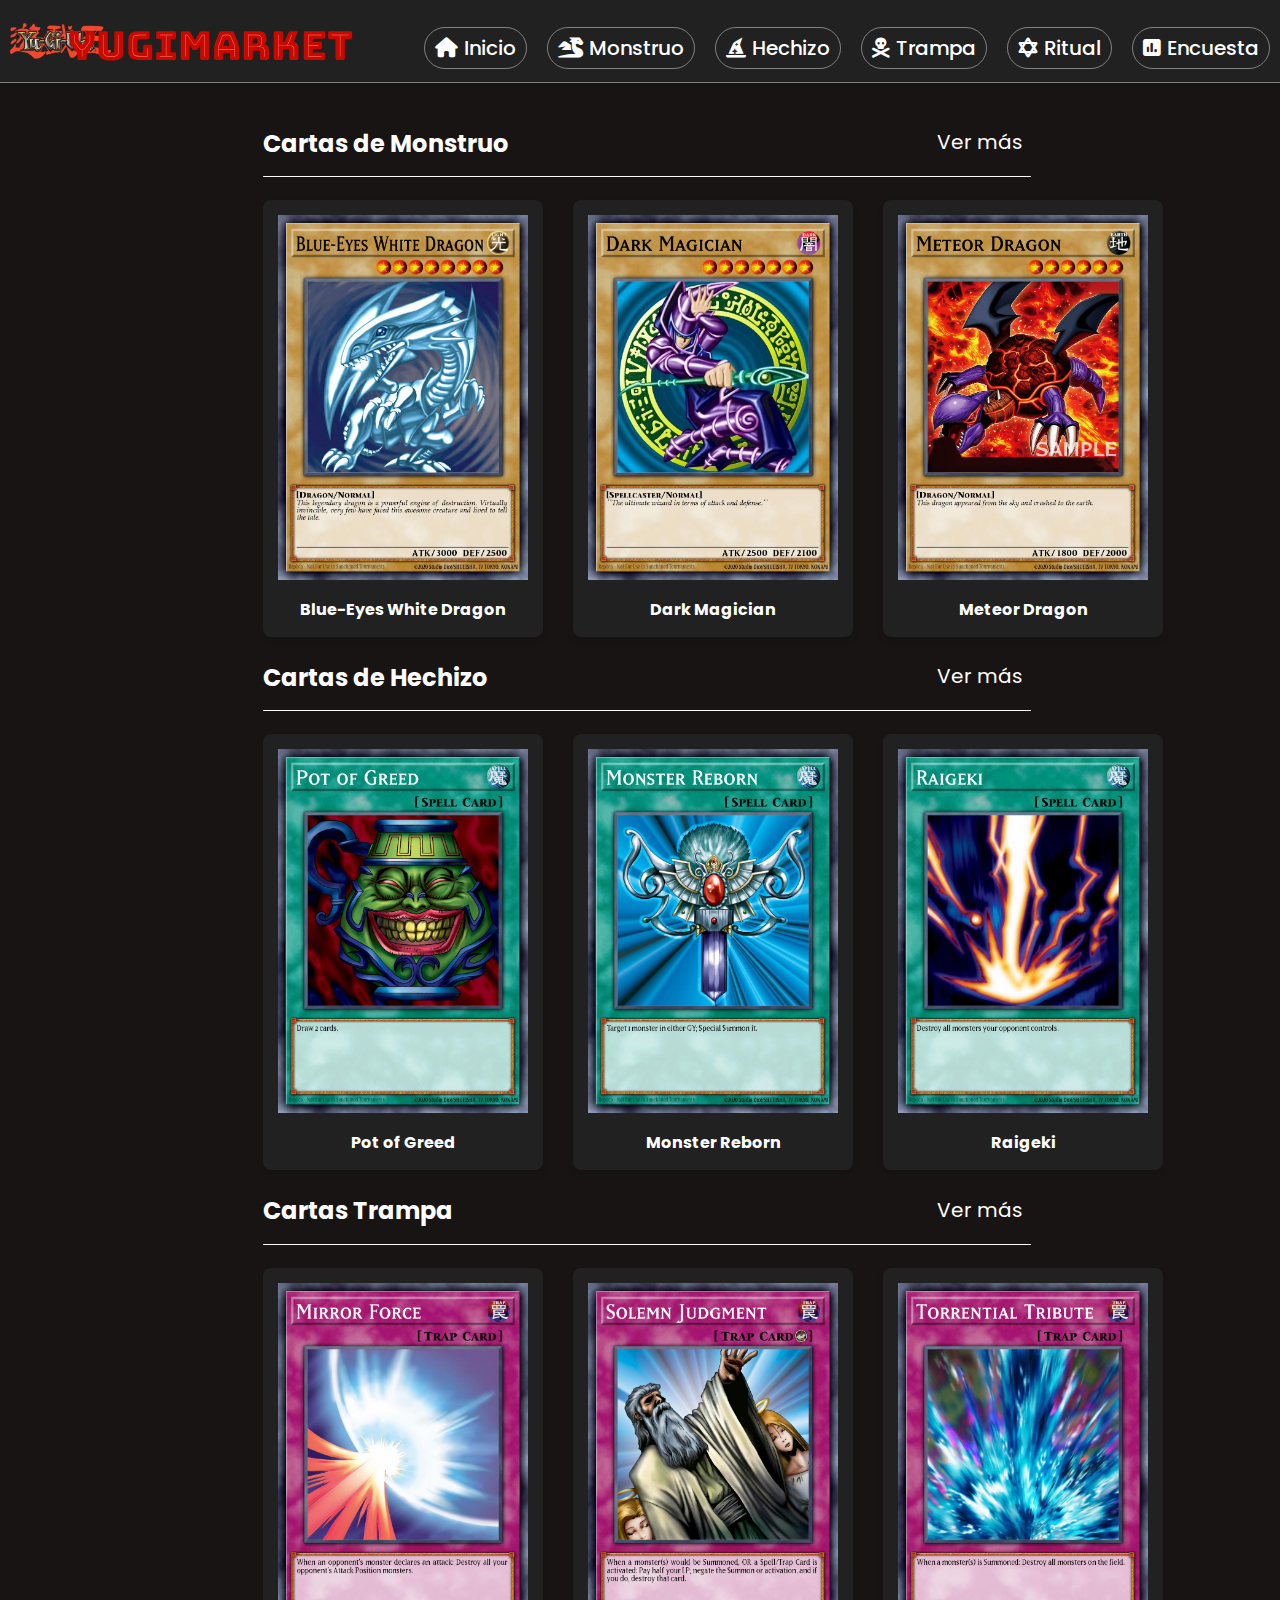
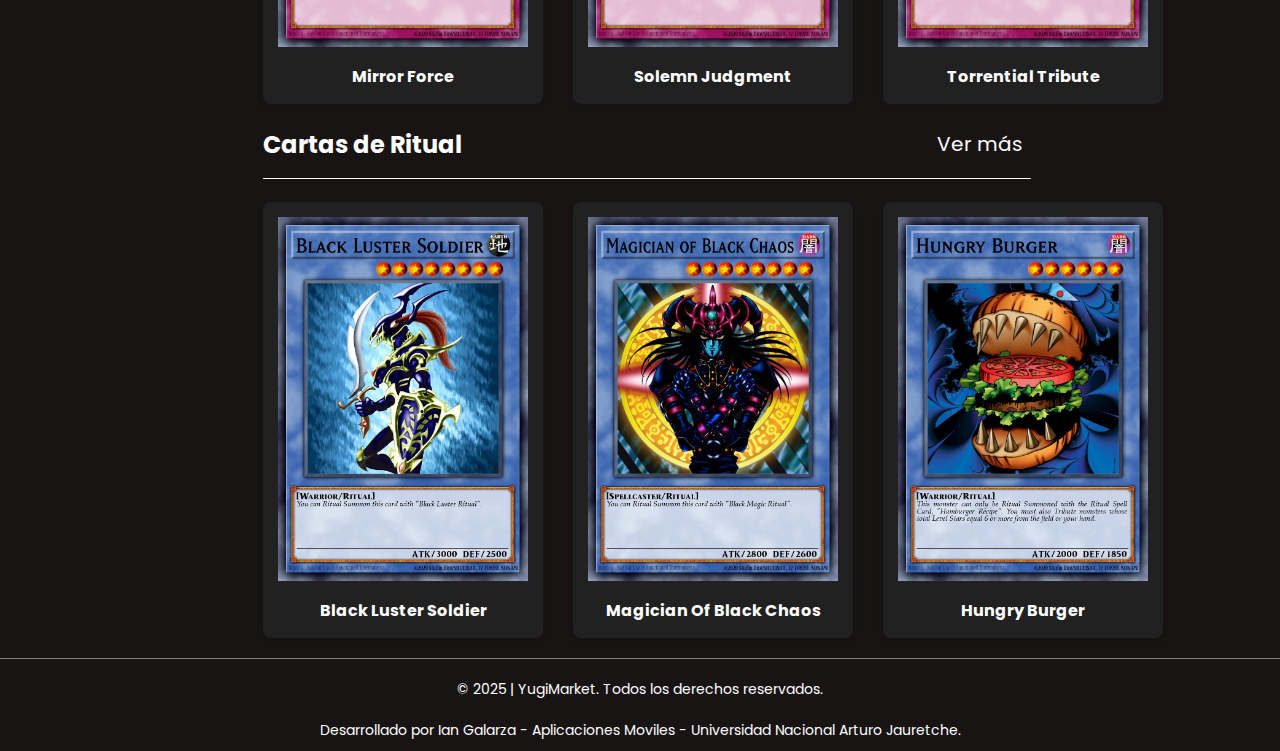
==== index.html @ 3d0e9c93 "first commit" ====
<!DOCTYPE html>
<html lang="en">
<head>
    <meta charset="UTF-8">
    <meta name="viewport" content="width=device-width, initial-scale=1.0">
    <link href="https://fonts.googleapis.com/css2?family=Poppins:wght@300;400;500;600;700&display=swap" rel="stylesheet">
    <link href="https://fonts.googleapis.com/css2?family=Bungee+Tint&display=swap" rel="stylesheet">
    <link rel="stylesheet" href="https://cdnjs.cloudflare.com/ajax/libs/font-awesome/6.0.0/css/all.min.css">

    <link rel="icon" type="image/png" href="img/yugiohlogo.png">

    <link rel="stylesheet" href="css/layouts/header.css">
    <link rel="stylesheet" href="css/layouts/footer.css">
    <link rel="stylesheet" href="css/main.css">
    <link rel="stylesheet" href="css/layouts/navBar.css">
    <link rel="stylesheet" href="css/layouts/body-main.css">

    <title>YugiMarket</title>
</head>
<body>
    <header class ="site-header">
        <a href="./index.html"><img class="logo" src="./img/yugiohlogo.png" alt="icon-bussines"></a>
        <h1>YugiMarket</h1>
        <nav class="main-nav">
            <ul>
                <li><a href="./index.html"><i class="fas fa-home"></i> Inicio</a></li>
                <li><a href="./normalMonster.html"><i class="fas fa-dragon"></i> Monstruo</a></li>
                <li><a href="./spellCard.html"><i class="fas fa-hat-wizard"></i> Hechizo</a></li>
                <li><a href="./trapCard.html"><i class="fas fa-skull-crossbones"></i> Trampa</a></li>
                <li><a href="./ritualCard.html"><i class="fas fa-star-of-david"></i> Ritual</a></li>
                <li><a href="./survey.html"><i class="fas fa-poll"></i> Encuesta</a></li>
            </ul>
        </nav>
    </header>

    <main class="main-content">
        <section id="NormalCards" class="cardSection">
            <div class="category-header">
                <h2>Cartas de Monstruo</h2>
                <a href ="normalMonster.html" class="see-more">Ver más</a>
            </div>
            <hr class="category-divider">
            <div class="cards-grid">
                <article class="card">
                    <img class="card-Img" src="./img/normalCards/BlueEyesWhiteDragon.jpg" alt="MonsterCard">
                    <p>Blue-Eyes White Dragon</p>
                </article>
                <article class="card">
                    <img class="card-Img" src="./img/normalCards/DarkMagician.jpg" alt="MonsterCard">
                    <p>Dark Magician</p>
                </article>
                <article class="card">
                    <img class="card-Img" src="./img/normalCards/MeteorDragon.jpg" alt="MonsterCard">
                    <p>Meteor Dragon</p>
                </article>                   
            </div>
        </section>

        <section id="SpellCards" class="cardSection">
            <div class="category-header">
                <h2>Cartas de Hechizo</h2>
                <a href ="spellCard.html" class="see-more">Ver más</a>
            </div>
            <hr class="category-divider">
            <div class="cards-grid">
                <article class="card">
                    <img class="card-Img" src="./img/spellCards/PotOfGreed.jpg" alt="SpellCard">
                    <p>Pot of Greed</p>
                </article>
                <article class="card">
                    <img class="card-Img" src="./img/spellCards/MonsterReborn.jpg" alt="SpellCard">
                    <p>Monster Reborn</p>
                </article>
                <article class="card">
                    <img class="card-Img" src="./img/spellCards/Raigeki.jpg" alt="SpellCard">
                    <p>Raigeki</p>
                </article>
            </div>
        </section>

        <section id="TrapCards" class="cardSection">
            <div class="category-header">
                <h2>Cartas Trampa</h2>
                <a href ="trapCard.html" class="see-more">Ver más</a>
            </div>
            <hr class="category-divider">
            <div class="cards-grid">
                <article class="card">
                    <img class="card-Img" src="./img/trapCards/MirrorForce.jpg" alt="TrapCard">
                    <p>Mirror Force</p>
                </article>
                <article class="card">
                    <img class="card-Img" src="./img/trapCards/SolemnJudgment.jpg" alt="TrapCard">
                    <p>Solemn Judgment</p>
                </article>
                <article class="card">
                    <img class="card-Img" src="./img/trapCards/TorrentialTribute.jpg" alt="TrapCard">
                    <p>Torrential Tribute</p>
                </article>
            </div>
        </section>

        <section id="RitualCards" class="cardSection">
            <div class="category-header">
                <h2>Cartas de Ritual</h2>
                <a href ="ritualCard.html" class="see-more">Ver más</a>
            </div>
            <hr class="category-divider">
            <div class="cards-grid">
                <article class="card">
                    <img class="card-Img" src="./img/ritualCards/BlackLusterSoldier.jpg" alt="RitualCard">
                    <p>Black Luster Soldier</p>
                </article>
                <article class="card">
                    <img class="card-Img" src="./img/ritualCards/MagicianOfBlackChaos.jpg" alt="RitualCard">
                    <p>Magician Of Black Chaos</p>
                </article>
                <article class="card">
                    <img class="card-Img" src="./img/ritualCards/HungryBurger.jpg" alt="RitualCard">
                    <p>Hungry Burger</p>
                </article>
            </div>
        </section>
    </main>

    <footer class="site-footer">
        <p class="footer-text">&copy; 2025 | YugiMarket. Todos los derechos reservados.</p>
        <p class="footer-text">Desarrollado por Ian Galarza - Aplicaciones Moviles - Universidad Nacional Arturo Jauretche.</p>
    </footer>
</body>
</html>
---- css/layouts/header.css ----
.site-header{
    background-color: var(--secondary-color);
    display: flex;
    color: var(--text-color);
    text-align: center;
    padding: 10px;
    font-size: 20px;
    justify-content: space-between;
    border-bottom: 0.5px solid var(--border);
}

.logo {
    width: 100%;
}

.site-header a {
    display: flex;
    align-items: center;
    width: 8%;    
    text-decoration: none; 
}

.site-header h1 { 
    margin-left: -9%;
    margin-top: 0.7%;      
    font-size: 40px;       
    font-weight: 400;
    font-family: 'Bungee Tint', cursive;
}
---- css/layouts/footer.css ----
.site-footer {
    background-color: var(--primary-color);
    border-top: 0.5px solid var(--border);
    padding-top: 10px;
}

.footer-text {
    position: relative;
    padding: 10px;
    font-size: 0.875rem;
    color: var(--text-color);
    text-align: center;
}
---- css/main.css ----
:root{
    --primary-color: #181414;
    --secondary-color: #212121;
    --text-color-inverse: black;
    --text-color: white;
    --navbar-shallow-color: #374151;
    --scroll-color: red;
    --scroll-background: #1a1a1a;
    --btn-confirm: #1a691d; 
    --btn-confirm-hover: #388e3c;
    --btn-cancel: #992219;
    --btn-cancel-hover: #ec6565;
    --error-color: #d32f2f;
    --border: gray;
}

*{
    margin: 0;
    padding: 0;
    
}

body {
    background-color: var(--primary-color);
    color: var(--text-color);
    font-family: 'Poppins', sans-serif;
}

/*scroll Global*/

*::-webkit-scrollbar{
    width: 10px;
}

*::-webkit-scrollbar-track {
    background: var(--scroll-background);
}

*::-webkit-scrollbar-thumb {
    background-color: var(--scroll-color);
    border-radius: 10px;
    border: 2px solid transparent;
    background-clip: content-box;
}
---- css/layouts/navBar.css ----
.main-nav ul {
    display: flex;
    gap: 20px;
    list-style: none;
    padding-top: 2%;
    
}

.main-nav a {
    display: flex;
    color: var(--text-color);
    text-decoration: none;
    font-weight: 500;
    padding: 0px 5px;
    gap: 6px;
}

.main-nav li {
    padding: 5px;
    border-radius: 999px; 
    border: 0.5px solid var(--border); 
}


.main-nav li:hover {
    color: var(--theme-color); 
    background-color: var(--navbar-shallow-color);
}
---- css/layouts/body-main.css ----
.main-content{
    margin-left: 19%;
    padding: 20px;
    width: 60%;
    min-height: 80vh;
}

.cards-grid {
    display: grid;
    grid-template-columns: repeat(3, 1fr);
    gap: 30px;
}

.card {
    background-color: var(--secondary-color);
    padding: 15px;
    border-radius: 8px;
    box-shadow: 0 4px 6px rgba(0, 0, 0, 0.1);
    text-align: center;
}

.card-Img {
    width: 250px;
}

.card p {
    margin-top: 10px;
    font-weight: bold;
    
}

.card:hover {
    transform: scale(1.10);
    box-shadow: 0 8px 16px rgba(0, 0, 0, 0.3);
}

.cardSection {
    margin-top: 3%;
}

.cardSection h2 {
    margin-bottom: 2%;
}

.category-divider {
    margin: 0 0 3% 0;
    border: none;
    border-top: 1px solid var(--text-color);
    border-radius: 2px;
}

.category-header {
    display: flex;
    justify-content: space-between;
}

.see-more {
    text-decoration: none;
    color: var(--text-color);
    font-size: 20px;
    padding: 0.2% 8px;
    border-radius: 4px;
}

.see-more:hover{
    text-decoration: underline;
    transform: translateY(-2px) scale(1.05);
}
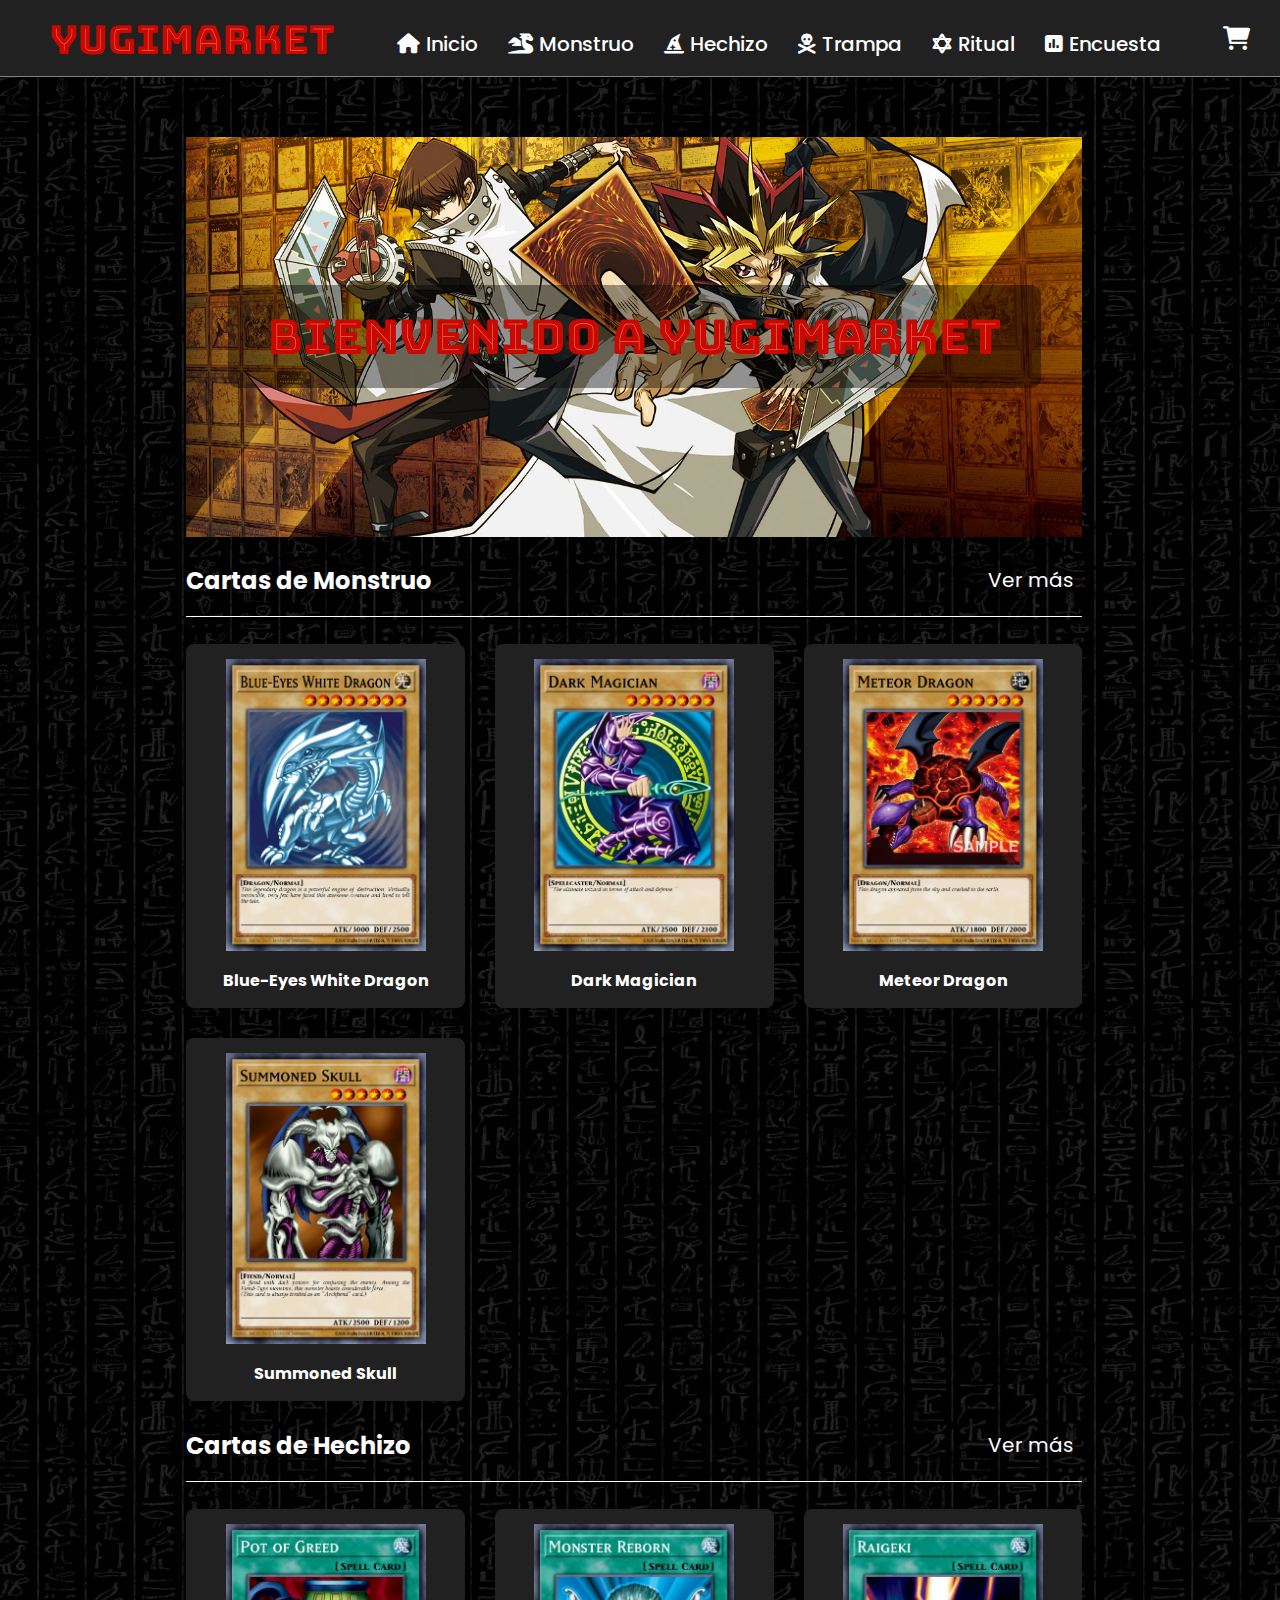
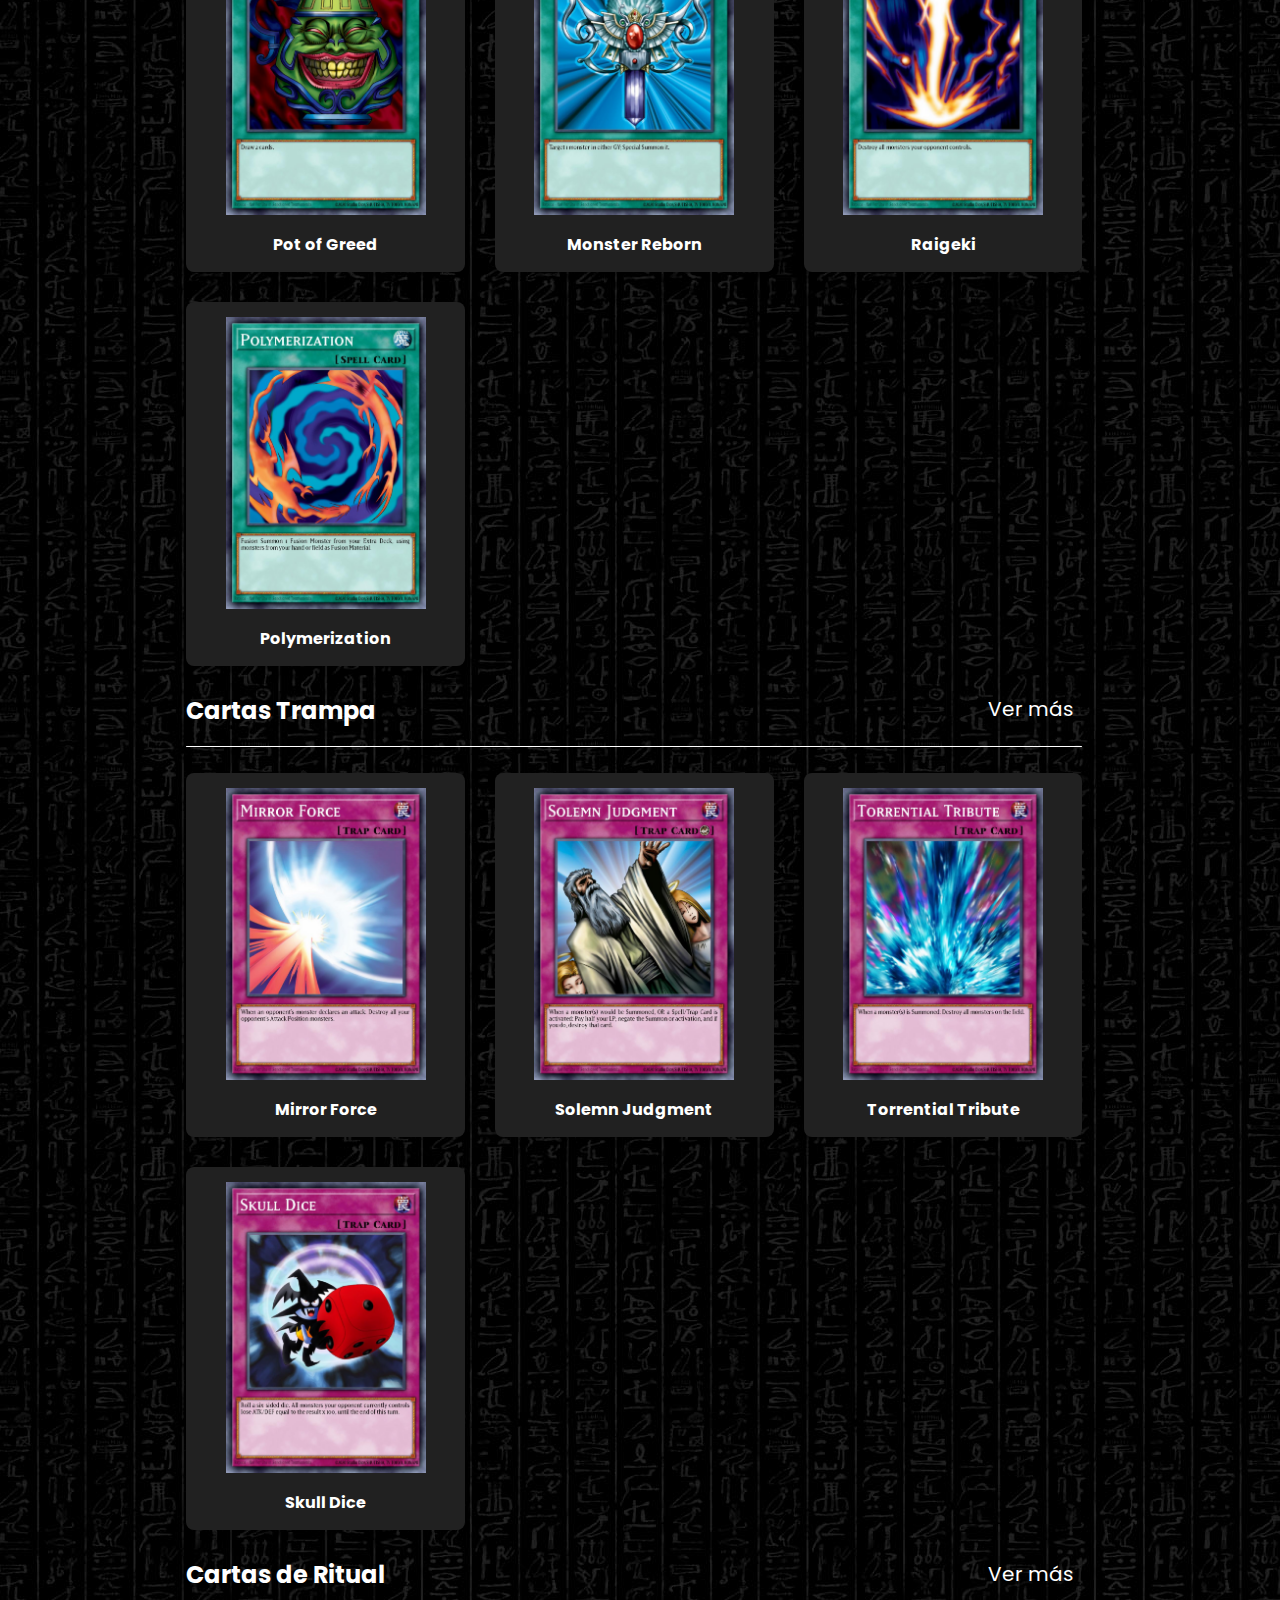
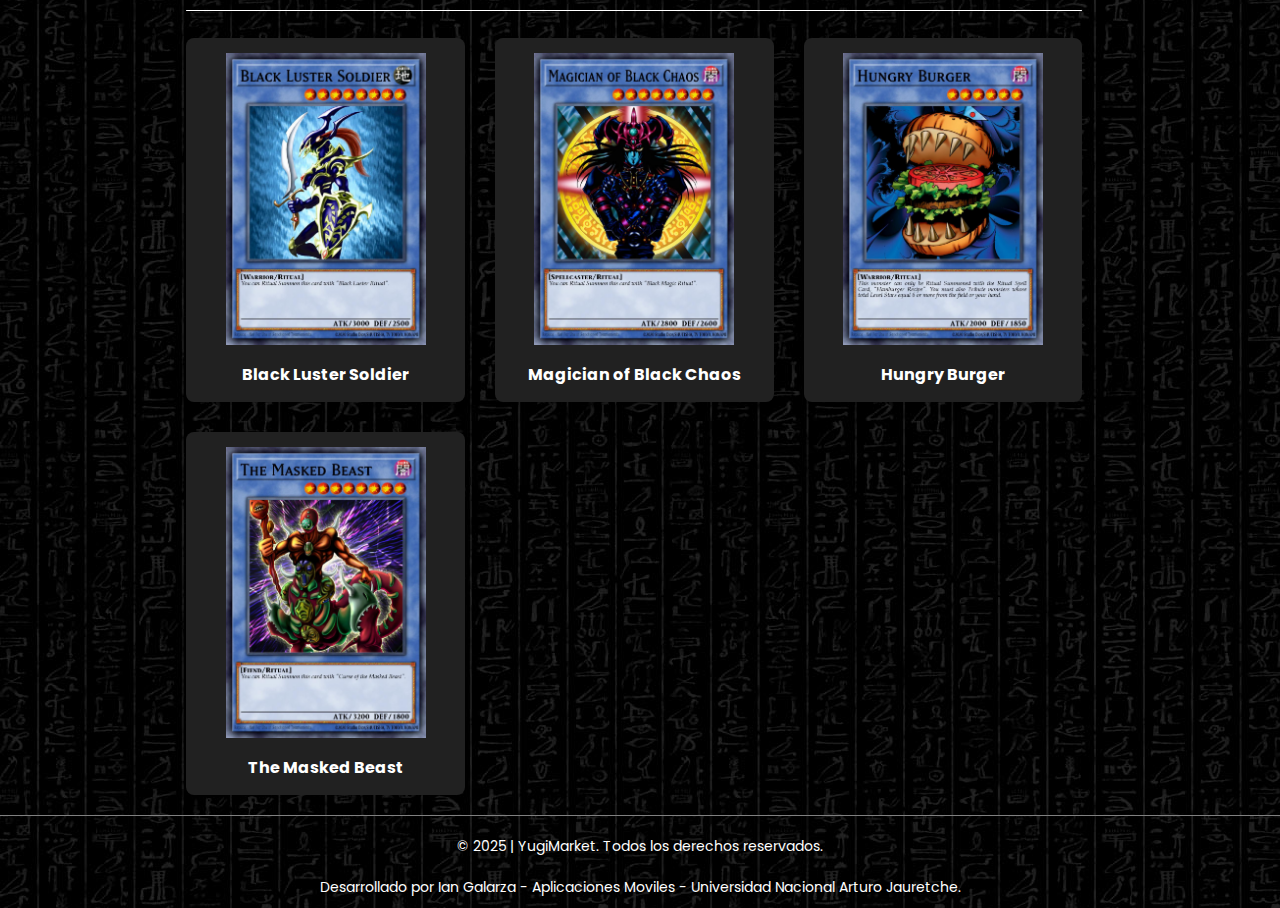
==== commit 7f62e5a3: "Parte 2 Terminada" ====
--- a/index.html
+++ b/index.html
@@ -9,6 +9,8 @@
 
     <link rel="icon" type="image/png" href="img/yugiohlogo.png">
 
+    <link rel="stylesheet" href="css/layouts/banner.css">
+    <link rel="stylesheet" href="css/layouts/cart.css">
     <link rel="stylesheet" href="css/layouts/header.css">
     <link rel="stylesheet" href="css/layouts/footer.css">
     <link rel="stylesheet" href="css/main.css">
@@ -19,6 +21,11 @@
 </head>
 <body>
     <header class ="site-header">
+
+        <button class="hamburger-btn" id="hamburger-btn" aria-label="Abrir menú">
+            <i class="fas fa-bars"></i>
+        </button>
+
         <a href="./index.html"><img class="logo" src="./img/yugiohlogo.png" alt="icon-bussines"></a>
         <h1>YugiMarket</h1>
         <nav class="main-nav">
@@ -31,9 +38,30 @@
                 <li><a href="./survey.html"><i class="fas fa-poll"></i> Encuesta</a></li>
             </ul>
         </nav>
+        <div class="cart-icon-container">
+            <i class="fas fa-shopping-cart" id="cart-icon"></i>
+            <div id="cart-preview" class="cart-preview hidden">
+                <h3>Carrito</h3>
+                <ul id="cart-items" class="cart-items-list">
+
+                </ul>
+                <div class="cart-footer">
+                    <p>Total: $<span id="cart-total">0</span></p>
+                    <button id="clear-cart" class="clear-cart-button">Vaciar carrito</button>
+                </div>
+            </div>
+        </div>
     </header>
 
     <main class="main-content">
+
+        <section id="hero-banner" class="hero-banner">
+            <div class="hero-slide">
+              <img src="./img/banner.jpg" alt="Bienvenido">
+              <h1>Bienvenido a YugiMarket</h1>
+            </div>
+        </section>
+          
         <section id="NormalCards" class="cardSection">
             <div class="category-header">
                 <h2>Cartas de Monstruo</h2>
@@ -52,7 +80,11 @@
                 <article class="card">
                     <img class="card-Img" src="./img/normalCards/MeteorDragon.jpg" alt="MonsterCard">
                     <p>Meteor Dragon</p>
-                </article>                   
+                </article>  
+                <article class="card">
+                    <img class="card-Img" src="./img/normalCards/summonedskull.jpg" alt="MonsterCard">
+                    <p>Summoned Skull</p>
+                </article>                 
             </div>
         </section>
 
@@ -74,6 +106,10 @@
                 <article class="card">
                     <img class="card-Img" src="./img/spellCards/Raigeki.jpg" alt="SpellCard">
                     <p>Raigeki</p>
+                </article>
+                <article class="card">
+                    <img class="card-Img" src="./img/spellCards/Polymerization.jpg" alt="MonsterCard">
+                    <p>Polymerization</p>
                 </article>
             </div>
         </section>
@@ -97,6 +133,10 @@
                     <img class="card-Img" src="./img/trapCards/TorrentialTribute.jpg" alt="TrapCard">
                     <p>Torrential Tribute</p>
                 </article>
+                <article class="card">
+                    <img class="card-Img" src="./img/trapCards/SkullDice.jpg" alt="MonsterCard">
+                    <p>Skull Dice</p>
+                </article>
             </div>
         </section>
 
@@ -113,11 +153,15 @@
                 </article>
                 <article class="card">
                     <img class="card-Img" src="./img/ritualCards/MagicianOfBlackChaos.jpg" alt="RitualCard">
-                    <p>Magician Of Black Chaos</p>
+                    <p>Magician of Black Chaos</p>
                 </article>
                 <article class="card">
                     <img class="card-Img" src="./img/ritualCards/HungryBurger.jpg" alt="RitualCard">
                     <p>Hungry Burger</p>
+                </article>
+                <article class="card">
+                    <img class="card-Img" src="./img/ritualCards/TheMaskedBeast.jpg" alt="MonsterCard">
+                    <p>The Masked Beast</p>
                 </article>
             </div>
         </section>
@@ -127,5 +171,10 @@
         <p class="footer-text">&copy; 2025 | YugiMarket. Todos los derechos reservados.</p>
         <p class="footer-text">Desarrollado por Ian Galarza - Aplicaciones Moviles - Universidad Nacional Arturo Jauretche.</p>
     </footer>
+
+
+    <script src="https://code.jquery.com/jquery-3.6.0.min.js"></script>
+    <script type="module" src="./js/main.js"></script>
+
 </body>
 </html>--- a/css/layouts/banner.css
+++ b/css/layouts/banner.css
@@ -0,0 +1,44 @@
+.hero-banner {
+    position: relative;
+    width: 100%;
+    height: 400px;
+    overflow: hidden;
+    margin-top: 40px;
+    margin-bottom: 10px;
+  }
+  
+  .hero-banner .hero-slide {
+    position: relative;
+    width: 100%;
+    height: 100%;
+    display: flex;
+    justify-content: center;
+    align-items: center;
+    flex-direction: column;
+  }
+  
+  .hero-banner .hero-slide img {
+    width: 100%;
+    height: 100%;
+    object-fit: cover;
+    position: absolute;
+    z-index: 0;
+  }
+  
+  .hero-banner .hero-slide h1 {
+    z-index: 1;
+    font-size: 3rem;
+    background-color: rgba(0, 0, 0, 0.4);
+    color: var(--text-color);
+    padding: 20px 40px;
+    border-radius: 10px;
+    font-family: 'Bungee Tint', cursive;
+}
+
+/*responsive*/
+
+@media (max-width: 600px) {
+  .hero-banner .hero-slide h1 {
+    font-size: 2.1rem;
+  }
+}--- a/css/layouts/cart.css
+++ b/css/layouts/cart.css
@@ -0,0 +1,146 @@
+.cart-icon-container {
+    position: relative;
+    display: flex;
+    align-items: center;
+    margin-right: 20px;
+    cursor: pointer;
+}
+
+#cart-icon {
+    font-size: 24px;
+    color: var(--text-color);
+    transition: transform 0.3s ease;
+}
+
+#cart-icon:hover {
+    transform: scale(1.1);
+}
+
+.cart-preview {
+    position: absolute;
+    top: 80px;
+    right: 0;
+    width: 320px;
+    max-height: 400px;
+    background-color: var(--secondary-color);
+    border: 1px solid var(--scroll-color);
+    border-radius: 8px;
+    box-shadow: 0 0 8px var(--scroll-color);
+    z-index: 1001;
+    padding: 15px;
+    display: flex;
+    flex-direction: column;
+    gap: 10px;
+    color: var(--text-color);
+}
+
+.cart-preview h3 {
+    margin: 0;
+    font-size: 1.2rem;
+    border-bottom: 1px solid var(--border);
+    padding-bottom: 5px;
+}
+
+.cart-items-list {
+    list-style: none;
+    padding: 0;
+    margin: 0;
+    overflow-y: auto;
+    max-height: 250px;
+    display: flex;
+    flex-direction: column;
+    gap: 10px;
+}
+
+.cart-items-list li {
+    display: flex;
+    align-items: center;
+    gap: 10px;
+}
+
+.cart-items-list img {
+    width: 40px;
+    height: auto;
+    border-radius: 5px;
+}
+
+.cart-items-list .item-info {
+    flex-grow: 1;
+}
+
+.remove-item {
+    color: var(--scroll-color);
+    cursor: pointer;
+    font-size: 0.9rem;
+}
+
+.cart-footer {
+    border-top: 1px solid var(--border);
+    padding-top: 10px;
+    display: flex;
+    justify-content: space-between;
+    align-items: center;
+}
+
+.clear-cart-button {
+    background-color: var(--secondary-color);
+    color: var(--text-color);
+    border: none;
+    padding: 5px 10px;
+    border-radius: 6px;
+    cursor: pointer;
+    font-size: 1rem;
+    transition: background-color 0.3s ease;
+    font-family: 'Poppins', sans-serif;
+}
+
+.clear-cart-button:hover {
+    background-color: var(--navbar-shallow-color);
+}
+
+.card.selected-card {
+    background-color: var(--selected-card);
+    border: 2px solid var(--scroll-color);
+    transition: all 0.2s ease-in-out;
+    color: var(--selected-color-card);
+}
+
+.card.selected-card .card-Img {
+    opacity: .5;
+}
+
+.quantity-controls {
+    align-items: center;
+    gap: 5px;
+    margin-top: 5px;
+}
+
+.quantity-controls button {
+    padding: 2px 6px;
+    font-size: 1rem;
+    font-weight: bold;
+    background-color: var(--primary-color);
+    border: none;
+    border-radius: 4px;
+    cursor: pointer;
+    color: var(--text-color);
+    transition: background-color 0.3s ease;
+}
+
+.quantity-controls button:hover {
+    background-color: var(--navbar-shallow-color);
+}
+
+.quantity-controls button:disabled {
+    opacity: 0.5;
+    cursor: not-allowed;
+    background-color: var(--border);
+    color: var(--text-color);
+}
+
+.quantity-controls .qty {
+    font-weight: bold;
+    font-size: 0.9rem;
+    width: 20px;
+    text-align: center;
+}
--- a/css/layouts/header.css
+++ b/css/layouts/header.css
@@ -22,8 +22,87 @@
 
 .site-header h1 { 
     margin-left: -9%;
-    margin-top: 0.7%;      
+    margin-top: 0.2%;      
     font-size: 40px;       
     font-weight: 400;
     font-family: 'Bungee Tint', cursive;
+}
+
+.hamburger-btn {
+    display: none;
+}
+
+
+/* responsive */
+
+@media (max-width: 1200px) {
+
+    .site-header .logo,
+    .site-header h1 {
+        display: none;
+    }
+
+    .hamburger-btn {
+        display: block;
+        background: none;
+        border: none;
+        font-size: 28px;
+        color: var(--text-color);
+        cursor: pointer;
+        margin-left: 10px;
+    }
+
+    .site-header {
+        justify-content: space-between;
+        align-items: center;
+        position: relative;
+    }
+
+    .cart-icon-container {
+        position: absolute;
+        right: 1rem;
+        top: 1rem;
+        margin: 0;
+    }
+
+    .main-nav {
+        position: absolute;
+        top: 60px;
+        left: 0;
+        right: 0;
+        background-color: var(--secondary-color);
+        padding: 1rem;
+        display: none;
+        flex-direction: column;
+        align-items: flex-start;
+        z-index: 1000;
+        border-top: 1px solid var(--border);
+    }
+
+    .main-nav.active {
+        display: flex;
+    }
+
+    .main-nav ul {
+        flex-direction: column;
+        width: 100%;
+        gap: 10px;
+    }
+
+    .main-nav li {
+        width: 100%;
+        padding: 10px;
+        border-radius: 10px;
+    }
+
+    .main-nav a {
+        font-size: 1rem;
+        width: 100%;
+    }
+}
+
+@media (max-width: 1600px) {
+    .logo {
+        display: none;
+    }
 }--- a/css/layouts/footer.css
+++ b/css/layouts/footer.css
@@ -1,5 +1,5 @@
 .site-footer {
-    background-color: var(--primary-color);
+    background-image: url('/img/bk.jpg');
     border-top: 0.5px solid var(--border);
     padding-top: 10px;
 }
--- a/css/main.css
+++ b/css/main.css
@@ -3,7 +3,7 @@
     --secondary-color: #212121;
     --text-color-inverse: black;
     --text-color: white;
-    --navbar-shallow-color: #374151;
+    --navbar-shallow-color: #333;
     --scroll-color: red;
     --scroll-background: #1a1a1a;
     --btn-confirm: #1a691d; 
@@ -12,6 +12,8 @@
     --btn-cancel-hover: #ec6565;
     --error-color: #d32f2f;
     --border: gray;
+    --selected-card: #4020;
+    --selected-color-card: rgb(181, 185, 180);
 }
 
 *{
@@ -21,9 +23,14 @@
 }
 
 body {
-    background-color: var(--primary-color);
+    background-image: url('/img/bk.jpg');
     color: var(--text-color);
     font-family: 'Poppins', sans-serif;
+    overflow-x: hidden;
+}
+
+.hidden {
+    display: none;
 }
 
 /*scroll Global*/
--- a/css/layouts/navBar.css
+++ b/css/layouts/navBar.css
@@ -1,8 +1,8 @@
 .main-nav ul {
     display: flex;
-    gap: 20px;
+    gap: 10px;
     list-style: none;
-    padding-top: 2%;
+    padding-top: 1.8%;
     
 }
 
@@ -18,11 +18,10 @@
 .main-nav li {
     padding: 5px;
     border-radius: 999px; 
-    border: 0.5px solid var(--border); 
+    border: none;
 }
 
-
 .main-nav li:hover {
-    color: var(--theme-color); 
     background-color: var(--navbar-shallow-color);
+    transform: translateY(-2px) scale(1.03);
 }--- a/css/layouts/body-main.css
+++ b/css/layouts/body-main.css
@@ -1,13 +1,13 @@
 .main-content{
-    margin-left: 19%;
+    margin-left: 13%;
     padding: 20px;
-    width: 60%;
+    width: 70%;
     min-height: 80vh;
 }
 
 .cards-grid {
     display: grid;
-    grid-template-columns: repeat(3, 1fr);
+    grid-template-columns: repeat(4, 1fr);
     gap: 30px;
 }
 
@@ -17,10 +17,11 @@
     border-radius: 8px;
     box-shadow: 0 4px 6px rgba(0, 0, 0, 0.1);
     text-align: center;
+    cursor: pointer;
 }
 
 .card-Img {
-    width: 250px;
+    width: 200px;
 }
 
 .card p {
@@ -67,3 +68,22 @@
     transform: translateY(-2px) scale(1.05);
 }
 
+/*Responsive*/
+
+@media (max-width: 768px) {
+    .cards-grid {
+        grid-template-columns: repeat(1, 1fr);
+    }
+  }
+
+@media (min-width: 769px) and (max-width: 1024px) {
+    .cards-grid {
+        grid-template-columns: repeat(2, 1fr);
+    }
+}
+  
+@media (min-width: 1025px) and (max-width: 1399px) {
+    .cards-grid {
+      grid-template-columns: repeat(3, 1fr);
+    }
+}